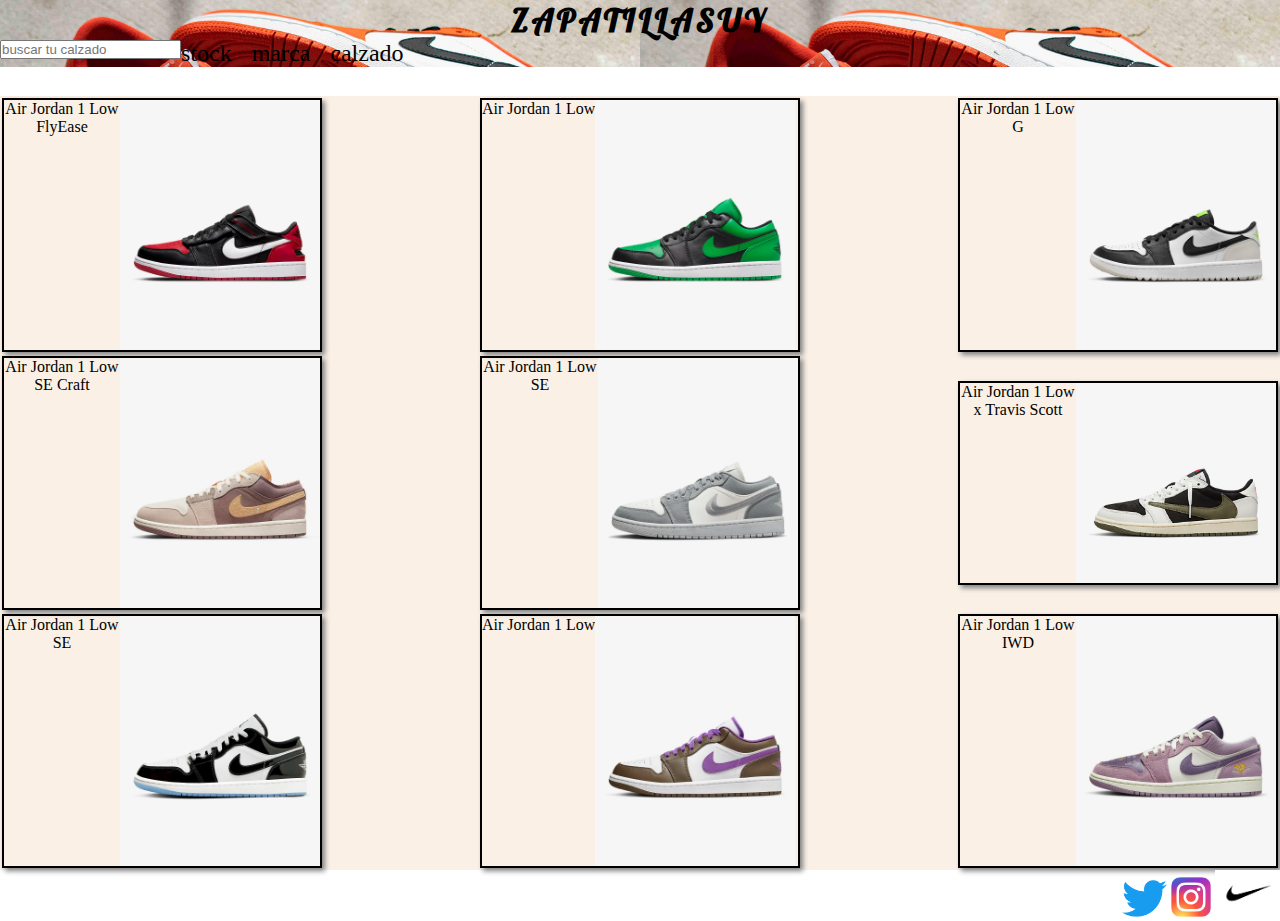
==== index.html @ 947897b6 "first commit" ====
<!DOCTYPE html>
<html lang="en">
<head>
    <meta charset="UTF-8">
    <meta http-equiv="X-UA-Compatible" content="IE=edge">
    <meta name="viewport" content="width=device-width, initial-scale=1.0">
    <title>clase3</title>
    <link rel="stylesheet" href="./css/style.css">
</head>
<body>
    <header>
        <h1>ZAPATILLASUY</h1>
        <div class="header-div">
            <div>
            <form action="">
                <label for=""></label>
                <input type="search" id="search" placeholder="buscar tu calzado">
            </form>
        </div>
        <nav>
            <ul class="nabvar">
                <li><a href="">stock</a></li>
                <li><a href="">marca</a></li>
                <li><a href="">calzado</a></li>
            </ul>
        </nav>
    </header>





    <main>
        <section class="informacion">
            <article class="article">
                <p>Air Jordan 1 Low FlyEase</p>
                <img class="1" width="200px" src="./imagnes/asasas.webp" alt="">
            </article>
            <article class="article">
                <p>Air Jordan 1 Low</p>
                <img class="2" width="200px" src="./imagnes/fgdfh.webp" alt="">
            </article>
            <article class="article">
                <p>Air Jordan 1 Low G</p>
                <img class="3" width="200px" src="./imagnes/blanca.webp" alt="">
            </article>
            <article class="article">
                <p>Air Jordan 1 Low SE Craft</p>
                <img class="4" width="200px" src="./imagnes/vio.jpg" alt="">
            </article>
            <article class="article">
                <p>Air Jordan 1 Low SE</p>
                <img class="5" width="200px" src="./imagnes/jaaaaaa.webp" alt="">
            </article>
            <article class="article">
                <p>Air Jordan 1 Low x Travis Scott</p>
                <img class="6" width="200px" src="./imagnes/hola.webp" alt="">
            </article>
            <article class="article">
                <p>Air Jordan 1 Low SE</p>
                <img class="7" width="200px" src="./imagnes/11.webp" alt="">
            </article>
            <article class="article">
                <p>Air Jordan 1 Low</p>
                <img class="8" width="200px" src="./imagnes/22.webp" alt="">
            </article>
            <article class="article">
                <p>Air Jordan 1 Low IWD</p>
                <img class="9" width="200px" src="./imagnes/3.webp" alt="">
            </article>
        </section>
    </main>





    <footer>
        <div  class="contenedor">
            <img width="45" src="./imagnes/tw.png" alt="">
            <img width="40px" src="./imagnes/insta.webp" alt="">
            <img width="65px" src="./imagnes/nikeee.jpg"alt="">
        </div>
    </footer>






</body>
</html>
---- css/style.css ----
@import url('https://fonts.googleapis.com/css2?family=Lobster&display=swap');

header h1{
background-color: aqua;
letter-spacing: 4px;
font-family: 'Lobster', cursive;
background-image: url("../imagnes/jordan.png");
text-align: center;
}
header{
background-color: aqua;
background-image: url("../imagnes/jordan.png");
margin-bottom: 29px;
}

html {
font-size: 1rem;

}

main{
text-align: center;
}


.contenedor{
text-align: right;
}



main{
background-color: linen;
}


*{
margin: 0;
padding: 0;
box-sizing: border-box;
}

.header-div{
display: flex;

}
.nabvar{
display: flex;
list-style: none;
gap: 20px;


}

.article {
    display: flex;
width: 25%;
border: 2px solid black;
box-shadow: 3px 3px 5px grey;
margin: 2px;
overflow: hidden;
}

.informacion{
display: flex;
width: 100%;
flex-direction: row;
flex-wrap: wrap;
justify-content: space-between;
align-items: center;
}

.nabvar li a{
text-decoration: none;
color: black;
font-size: 24px;
}

.nabvar li a:hover{
color: red;
text-decoration: underline;
}

.nabvar li a:active{
color: green;
}

@media (max-width:1024px){
.informacion{
justify-content: center;
gap: 30px;
flex-direction: column;
width: 100%;
display: flex;




}
.header-div{
    align-items: center;
    justify-content: center;

}

}


@media (max-width:768px){
.informacion{
    display: flex;
    flex-direction: column;
    gap: 30px;
    justify-content: center;
    width: 100%;

}
.header-div{
    align-items: center;
    justify-content: center;
}

}

@media (max-width:425px){
.informacion{
    display: flex;
    flex-direction: column;
    justify-content: center;

}

}
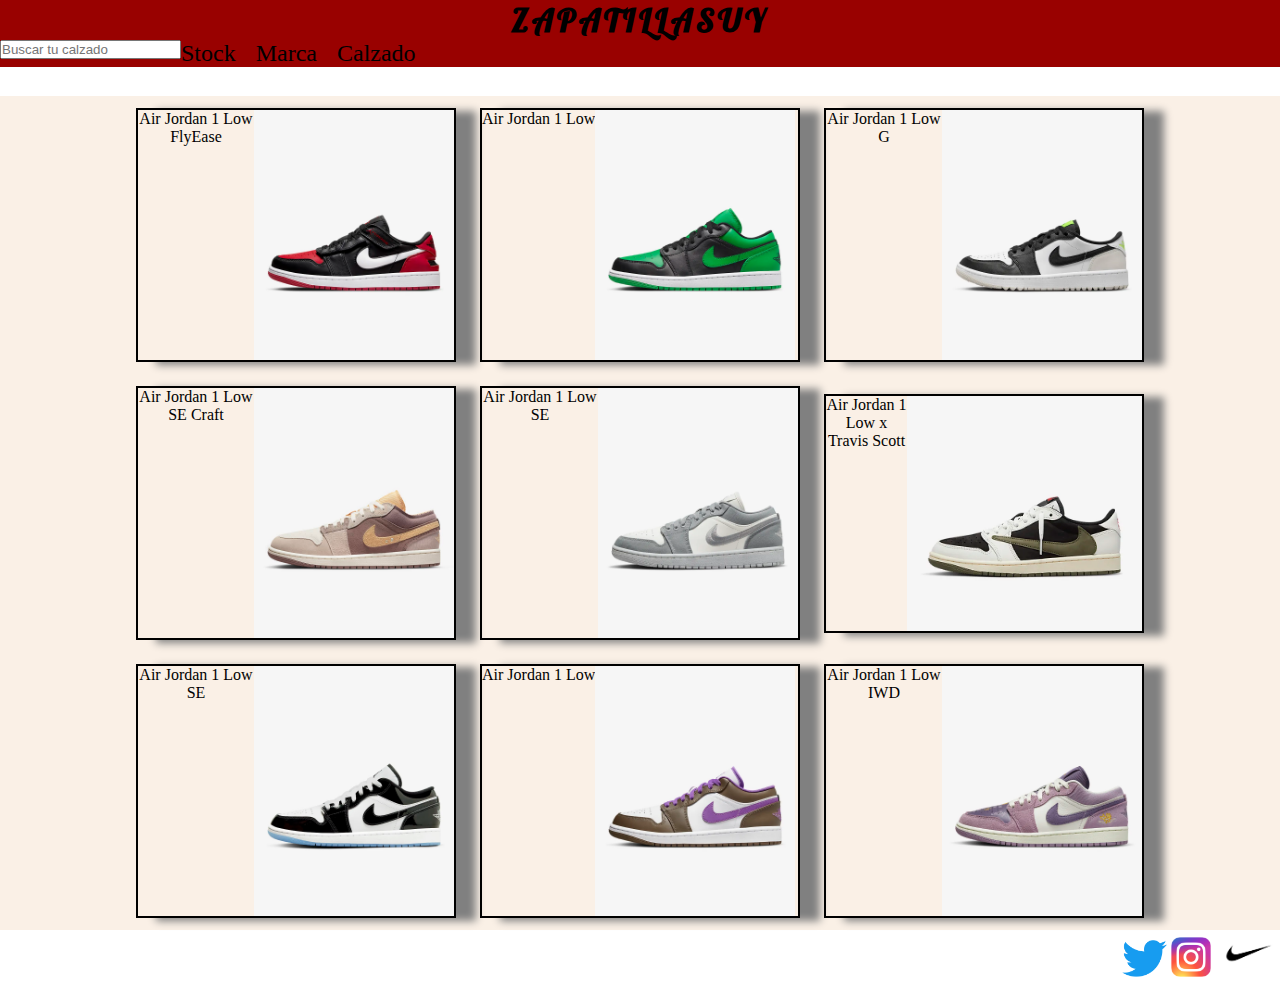
==== commit ede3973d: "commit" ====
--- a/index.html
+++ b/index.html
@@ -4,8 +4,10 @@
     <meta charset="UTF-8">
     <meta http-equiv="X-UA-Compatible" content="IE=edge">
     <meta name="viewport" content="width=device-width, initial-scale=1.0">
-    <title>clase3</title>
+    <meta name="description" content="Descubre la colección icónica de zapatillas Jordan: estilo legendario, comodidad incomparable y la pasión del baloncesto en cada paso. #JordanSneakers">
+    <title>ZAPATILLASUY</title>
     <link rel="stylesheet" href="./css/style.css">
+    <link rel="shortcut icon" href="./imagnes/icons8-nike-50.png" type="image/x-icon">
 </head>
 <body>
     <header>
@@ -14,14 +16,14 @@
             <div>
             <form action="">
                 <label for=""></label>
-                <input type="search" id="search" placeholder="buscar tu calzado">
+                <input type="search" id="search" placeholder="Buscar tu calzado">
             </form>
         </div>
         <nav>
             <ul class="nabvar">
-                <li><a href="">stock</a></li>
-                <li><a href="">marca</a></li>
-                <li><a href="">calzado</a></li>
+                <li><a href="">Stock</a></li>
+                <li><a href="">Marca</a></li>
+                <li><a href="">Calzado</a></li>
             </ul>
         </nav>
     </header>
@@ -54,7 +56,7 @@
             </article>
             <article class="article">
                 <p>Air Jordan 1 Low x Travis Scott</p>
-                <img class="6" width="200px" src="./imagnes/hola.webp" alt="">
+                <img class="6" width="235px" src="./imagnes/hola.webp" alt="">
             </article>
             <article class="article">
                 <p>Air Jordan 1 Low SE</p>
--- a/css/style.css
+++ b/css/style.css
@@ -4,12 +4,12 @@
 background-color: aqua;
 letter-spacing: 4px;
 font-family: 'Lobster', cursive;
-background-image: url("../imagnes/jordan.png");
+background-image: url(../imagnes/fondo.jpg);
 text-align: center;
 }
 header{
 background-color: aqua;
-background-image: url("../imagnes/jordan.png");
+background-image: url(../imagnes/fondo.jpg);
 margin-bottom: 29px;
 }
 
@@ -56,8 +56,8 @@
     display: flex;
 width: 25%;
 border: 2px solid black;
-box-shadow: 3px 3px 5px grey;
-margin: 2px;
+box-shadow: 20px 3px 8px grey;
+margin: 12px;
 overflow: hidden;
 }
 
@@ -66,7 +66,7 @@
 width: 100%;
 flex-direction: row;
 flex-wrap: wrap;
-justify-content: space-between;
+justify-content: center;
 align-items: center;
 }
 
@@ -77,7 +77,7 @@
 }
 
 .nabvar li a:hover{
-color: red;
+color: rgb(0, 38, 255);
 text-decoration: underline;
 }
 
@@ -92,9 +92,6 @@
 flex-direction: column;
 width: 100%;
 display: flex;
-
-
-
 
 }
 .header-div{
